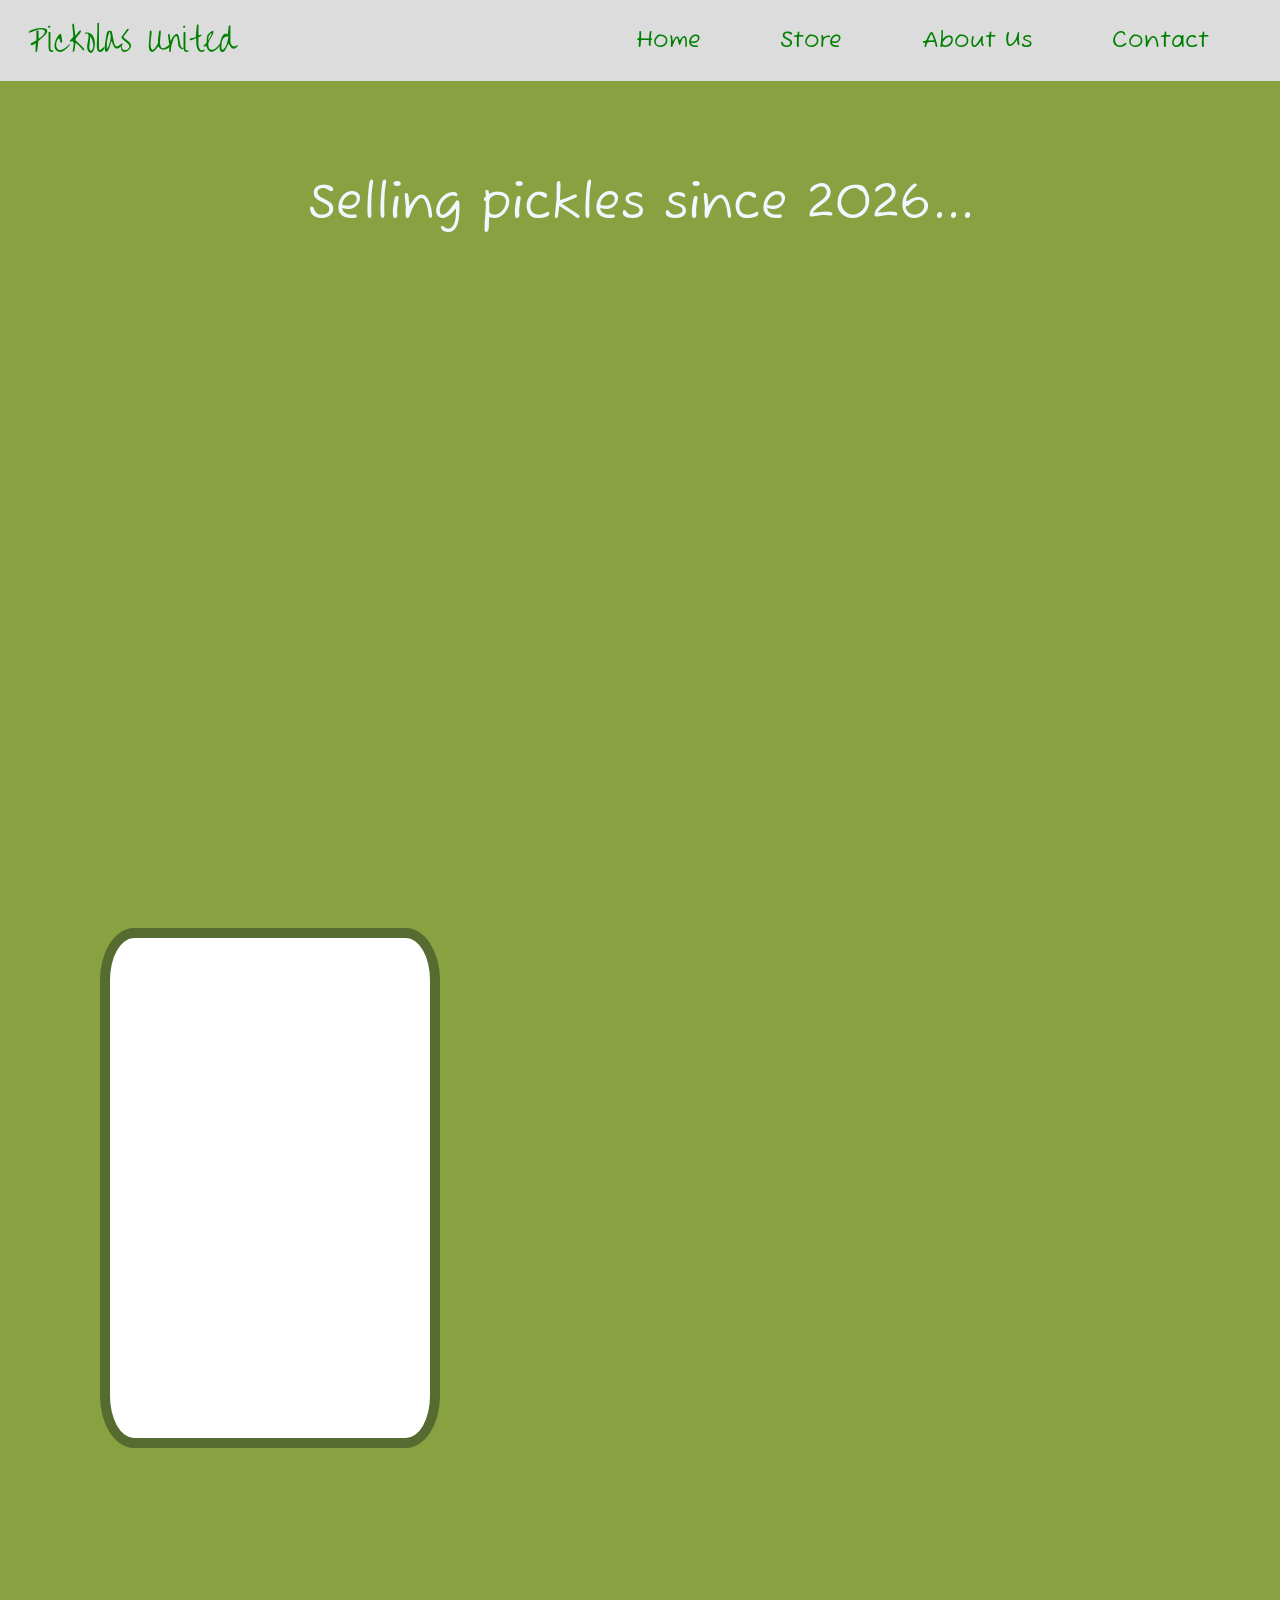
==== about_us.html @ 3c2e83c7 "a lot" ====
<!DOCTYPE html>
<html lang="en">
<head>
    <meta charset="UTF-8">
    <meta name="viewport" content="width=device-width, initial-scale=1.0">
    <title>Pickolas United-About Us</title>
    <link rel="preconnect" href="https://fonts.googleapis.com">
    <link rel="preconnect" href="https://fonts.gstatic.com" crossorigin>
    <link href="https://fonts.googleapis.com/css2?family=Dancing+Script:wght@400..700&family=Over+the+Rainbow&display=swap" rel="stylesheet">
    <link rel="preconnect" href="https://fonts.googleapis.com">
    <link rel="preconnect" href="https://fonts.gstatic.com" crossorigin>
    <link href="https://fonts.googleapis.com/css2?family=Dancing+Script:wght@400..700&family=Fuzzy+Bubbles:wght@400;700&family=Over+the+Rainbow&display=swap" rel="stylesheet">
    <link rel="stylesheet" type="text/css" href="body.css">
    <link rel="stylesheet" type="text/css" href="nvabar.css">
</head>
<style>
    /*first div*/
    .image {
        width: auto;
        height: 72.5vh;
        background-image: url("https://i0.wp.com/thelifeofafarmer.com/wp-content/uploads/2024/09/DSC_9890-104_websize.jpg?ssl=1");
        background-size: cover;
        background-position-x: 10px;
        font-size: 3rem;
        text-align: center;
        padding-top: 175px;
        font-family: fuzzy bubbles;
        color: aliceblue;
    }
    .mission {
        width: 25vw;
        height: 500px;
        background-color: white;
        margin-top: 100px;
        margin-left: 100px;
        border-style: solid;
        border-color: darkolivegreen;
        border-radius: 10%;
        border-width: 10px;
        background-position: center;
        background-image: url("https://img1.wsimg.com/isteam/ip/34bda2a7-d90c-40a1-bf74-76295732de70/blob-00ba016.png/:/cr=t:0%25,l:16.66%25,w:66.68%25,h:100%25/rs=w:600,h:600,cg:true");
    }
</style>
<body>
    <div class="navbar">
        <a href="index.html" class="title">Pickolas United</a>
        <a href="index.html" class="home">Home</a>
        <a href="store.html" class="store">Store</a>
        <a href="about_us.html" class="about">About Us</a>
        <a href="contact.html" class="contact">Contact</a>
    </div>
    <div class="image">
        Selling pickles since 2026...
    </div>
    <div class="mission"></div>
</body>
</html>
---- body.css ----
body {
    margin: 0;
    min-height: 200vh;
    background-color: #8AA141;
}
---- nvabar.css ----
.navbar {
            background-color: gainsboro;
            width: 100%;
            font-size: 22.5px;
            font-family: Fuzzy Bubbles;
            display: flex;
            flex-direction: row;
            padding: 0.5rem;
            position: fixed;
            z-index: 1000;
        }
        .navbar a:hover {
            color: rgb(82, 189, 66);
            transform: scale(1.15);
        }
        .title, .home, .store, .about, .contact {
            text-decoration: none;
            color: green;
            align-content: center;
            margin-right: auto;
        }
        .title {
            margin-left: 20px;
            margin-right: 25rem;
            font-size: 2rem;
            font-family: Over the Rainbow;
        }
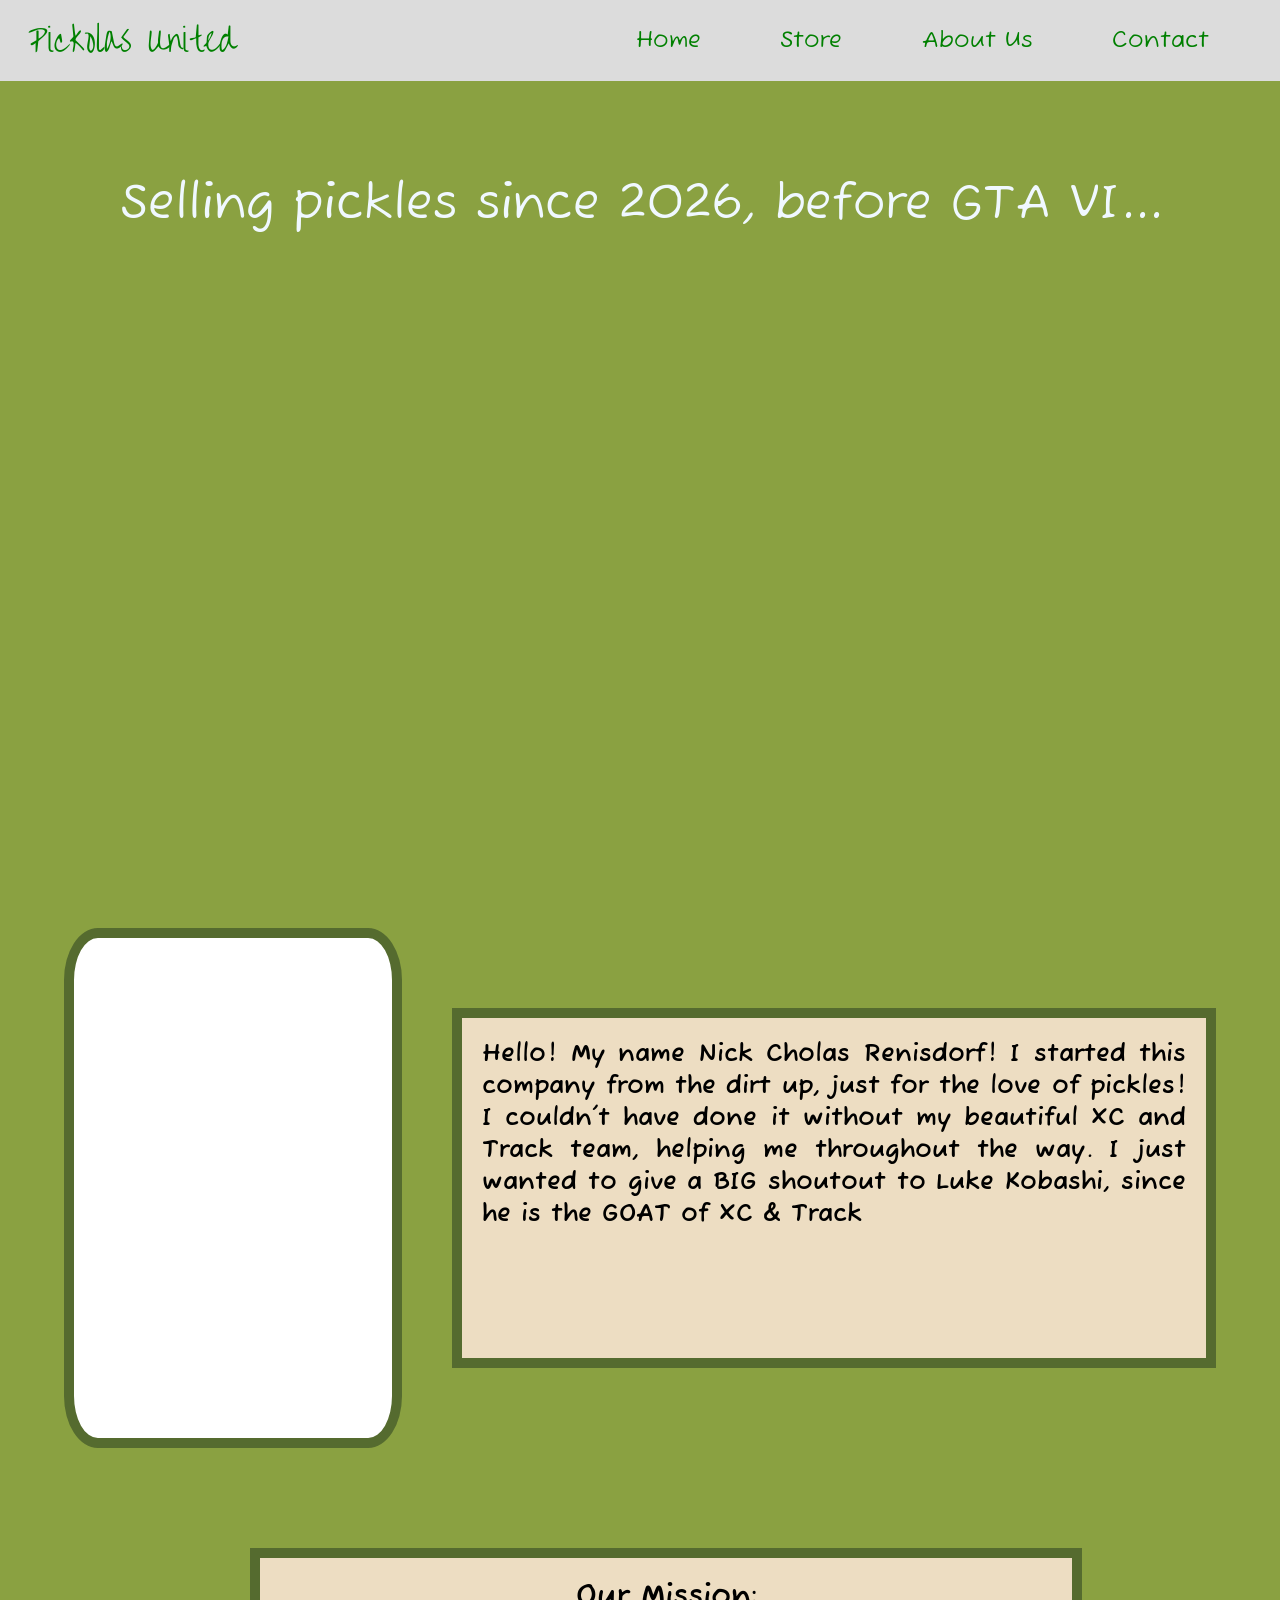
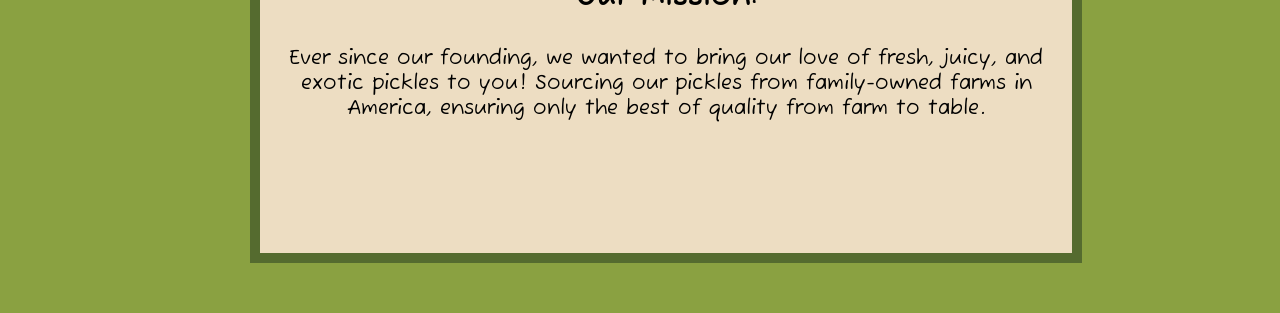
==== commit 527053c9: "code" ====
--- a/about_us.html
+++ b/about_us.html
@@ -12,35 +12,8 @@
     <link href="https://fonts.googleapis.com/css2?family=Dancing+Script:wght@400..700&family=Fuzzy+Bubbles:wght@400;700&family=Over+the+Rainbow&display=swap" rel="stylesheet">
     <link rel="stylesheet" type="text/css" href="body.css">
     <link rel="stylesheet" type="text/css" href="nvabar.css">
+    <link rel="stylesheet" type="text/css" href="about_us.css">
 </head>
-<style>
-    /*first div*/
-    .image {
-        width: auto;
-        height: 72.5vh;
-        background-image: url("https://i0.wp.com/thelifeofafarmer.com/wp-content/uploads/2024/09/DSC_9890-104_websize.jpg?ssl=1");
-        background-size: cover;
-        background-position-x: 10px;
-        font-size: 3rem;
-        text-align: center;
-        padding-top: 175px;
-        font-family: fuzzy bubbles;
-        color: aliceblue;
-    }
-    .mission {
-        width: 25vw;
-        height: 500px;
-        background-color: white;
-        margin-top: 100px;
-        margin-left: 100px;
-        border-style: solid;
-        border-color: darkolivegreen;
-        border-radius: 10%;
-        border-width: 10px;
-        background-position: center;
-        background-image: url("https://img1.wsimg.com/isteam/ip/34bda2a7-d90c-40a1-bf74-76295732de70/blob-00ba016.png/:/cr=t:0%25,l:16.66%25,w:66.68%25,h:100%25/rs=w:600,h:600,cg:true");
-    }
-</style>
 <body>
     <div class="navbar">
         <a href="index.html" class="title">Pickolas United</a>
@@ -50,8 +23,17 @@
         <a href="contact.html" class="contact">Contact</a>
     </div>
     <div class="image">
-        Selling pickles since 2026...
+        Selling pickles since 2026, before GTA VI...
     </div>
-    <div class="mission"></div>
+    <div class="about-container">
+        <div class="portrait"></div>
+        <div class="intro">Hello! My name Nick Cholas Renisdorf! I started this company from the dirt up, just for the love of pickles!
+            I couldn't have done it without my beautiful XC and Track team, helping me throughout the way. I just wanted to give a BIG shoutout to Luke Kobashi,
+            since he is the GOAT of XC & Track</div>
+    </div>
+    <div class="mission">
+        <h1>Our Mission:</h1>
+        <p>Ever since our founding, we wanted to bring our love of fresh, juicy, and exotic pickles to you! Sourcing our pickles from family-owned farms in America, ensuring only the best of quality from farm to table.</p>
+    </div>
 </body>
 </html>
--- a/about_us.css
+++ b/about_us.css
@@ -0,0 +1,66 @@
+    /*first div*/
+    .image {
+        width: auto;
+        height: 72.5vh;
+        background-image: url("https://i0.wp.com/thelifeofafarmer.com/wp-content/uploads/2024/09/DSC_9890-104_websize.jpg?ssl=1");
+        background-size: cover;
+        background-position-x: 10px;
+        font-size: 3rem;
+        text-align: center;
+        padding-top: 175px;
+        font-family: fuzzy bubbles;
+        color: aliceblue;
+    }
+    .about-container {
+        display: flex;
+        align-items: center;
+        justify-content: center; 
+        gap: 50px; 
+        margin: 100px 5vw; 
+    }
+    .portrait {
+        width: 25vw;
+        height: 500px;
+        background-color: white;
+        border-style: solid;
+        border-color: darkolivegreen;
+        border-radius: 10%;
+        border-width: 10px;
+        background-position: center;
+        background-image: url("https://img1.wsimg.com/isteam/ip/34bda2a7-d90c-40a1-bf74-76295732de70/blob-00ba016.png/:/cr=t:0%25,l:16.66%25,w:66.68%25,h:100%25/rs=w:600,h:600,cg:true");
+    }
+    .intro {
+        width: 60vw;
+        height: 40vh;
+        background-color: #edddc2;
+        border-width: 10px;
+        border-style: solid;
+        border-color: darkolivegreen;
+        font-family: fuzzy bubbles;
+        font-size: 25px;
+        text-align: justify;
+        font-weight: bold;
+        box-sizing: border-box;
+        padding: 20px;
+    }
+    .mission {
+        width: 65vw;
+        height: 35vh;
+        background-color: #edddc2;
+        border-width: 10px;
+        border-style: solid;
+        border-color: darkolivegreen;
+        font-family: fuzzy bubbles;
+        margin-left: 250px;
+        text-align: center;
+        box-sizing: border-box;
+        margin-bottom: 50px;
+    }
+    .mission h1 {
+        font-size: 30px;
+        font-weight: bold;
+    }
+    .mission p {
+        font-size: 20px;
+        padding: 10px 20px 20px 20px;
+    }
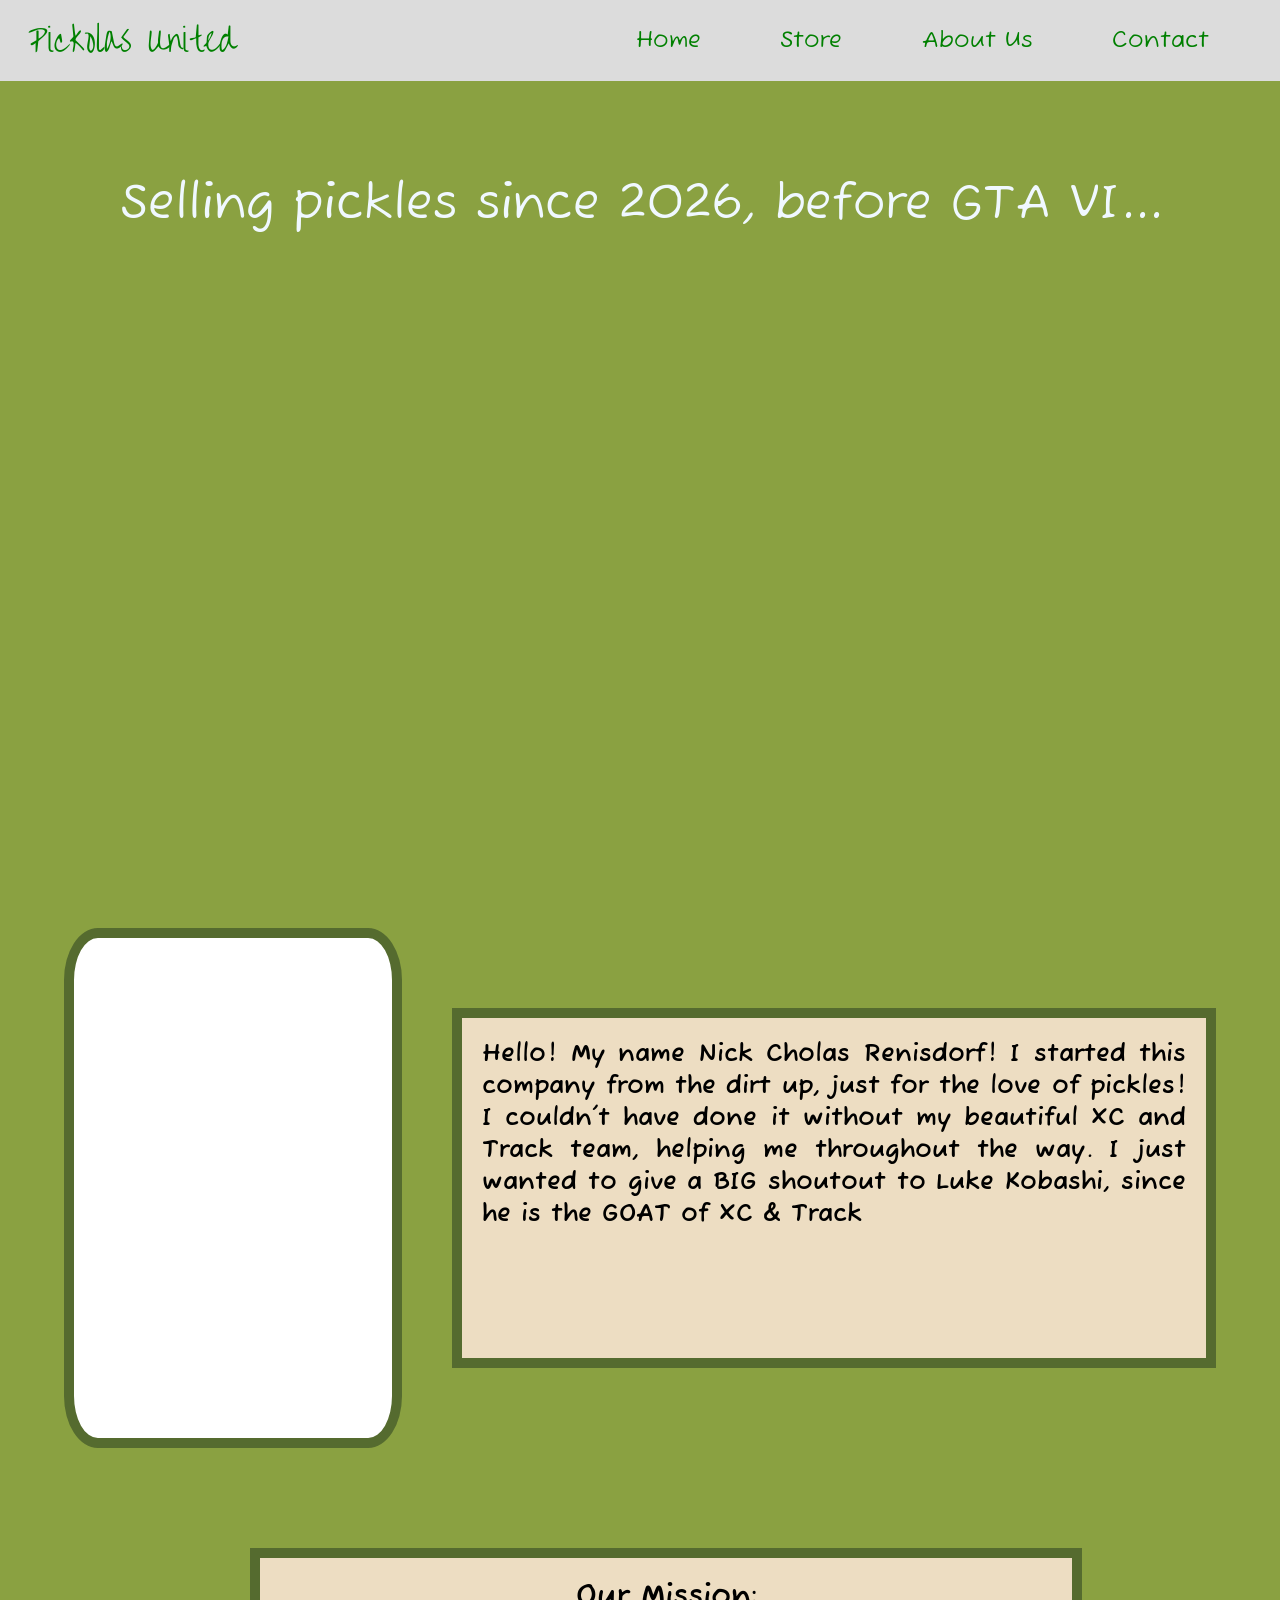
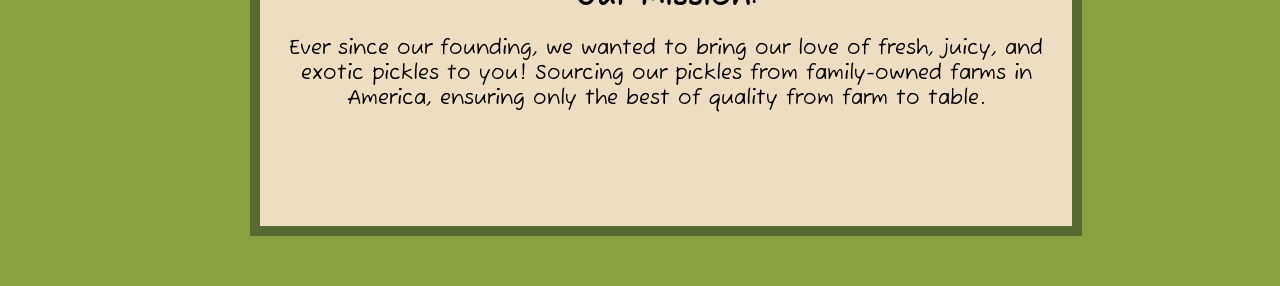
==== commit 08806f4b: "com" ====
--- a/about_us.html
+++ b/about_us.html
@@ -31,9 +31,11 @@
             I couldn't have done it without my beautiful XC and Track team, helping me throughout the way. I just wanted to give a BIG shoutout to Luke Kobashi,
             since he is the GOAT of XC & Track</div>
     </div>
-    <div class="mission">
-        <h1>Our Mission:</h1>
-        <p>Ever since our founding, we wanted to bring our love of fresh, juicy, and exotic pickles to you! Sourcing our pickles from family-owned farms in America, ensuring only the best of quality from farm to table.</p>
+    <div class="anotha_container">
+        <div class="mission">
+            <h1>Our Mission:</h1>
+            <p>Ever since our founding, we wanted to bring our love of fresh, juicy, and exotic pickles to you! Sourcing our pickles from family-owned farms in America, ensuring only the best of quality from farm to table.</p>
+        </div>
     </div>
 </body>
 </html>
--- a/body.css
+++ b/body.css
@@ -2,4 +2,6 @@
     margin: 0;
     min-height: 200vh;
     background-color: #8AA141;
+    background-image: url("https://static.vecteezy.com/system/resources/thumbnails/047/764/229/small/abstract-element-line-grid-curve-seamles-pattern-free-png.png");
+    /*background-image: url("https://png.pngtree.com/png-vector/20220704/ourmid/pngtree-vector-seamless-background-with-a-repeating-pattern-vector-illustration-textile-vector-png-image_19043886.png");*/
 }
--- a/about_us.css
+++ b/about_us.css
@@ -43,9 +43,13 @@
         box-sizing: border-box;
         padding: 20px;
     }
+    .anotha_container {
+        align-items: center;
+        justify-content: center; 
+    }
     .mission {
         width: 65vw;
-        height: 35vh;
+        height: 32vh;
         background-color: #edddc2;
         border-width: 10px;
         border-style: solid;
@@ -62,5 +66,10 @@
     }
     .mission p {
         font-size: 20px;
-        padding: 10px 20px 20px 20px;
+        padding: 0px 20px 20px 20px;
+    }
+    .partners {
+        width: 30vw;
+        height: 30px;
+        background-color: red;
     }
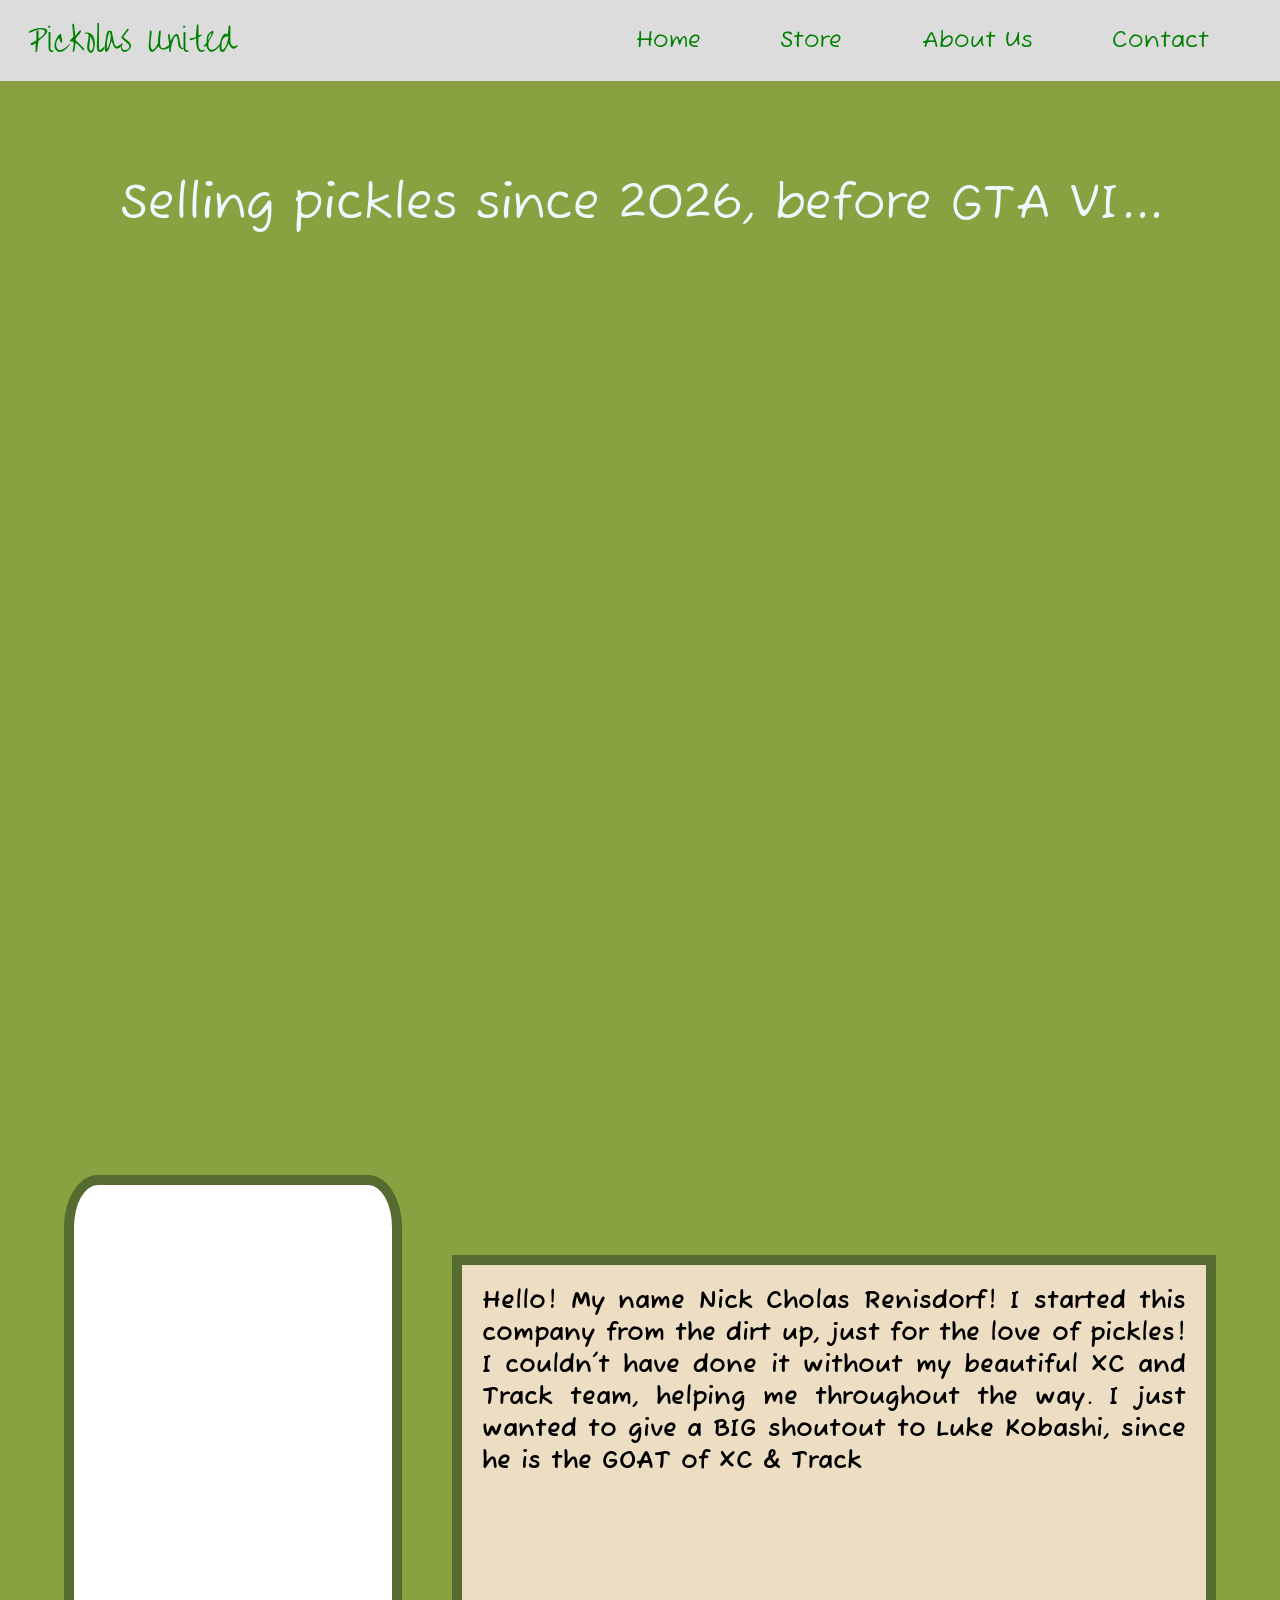
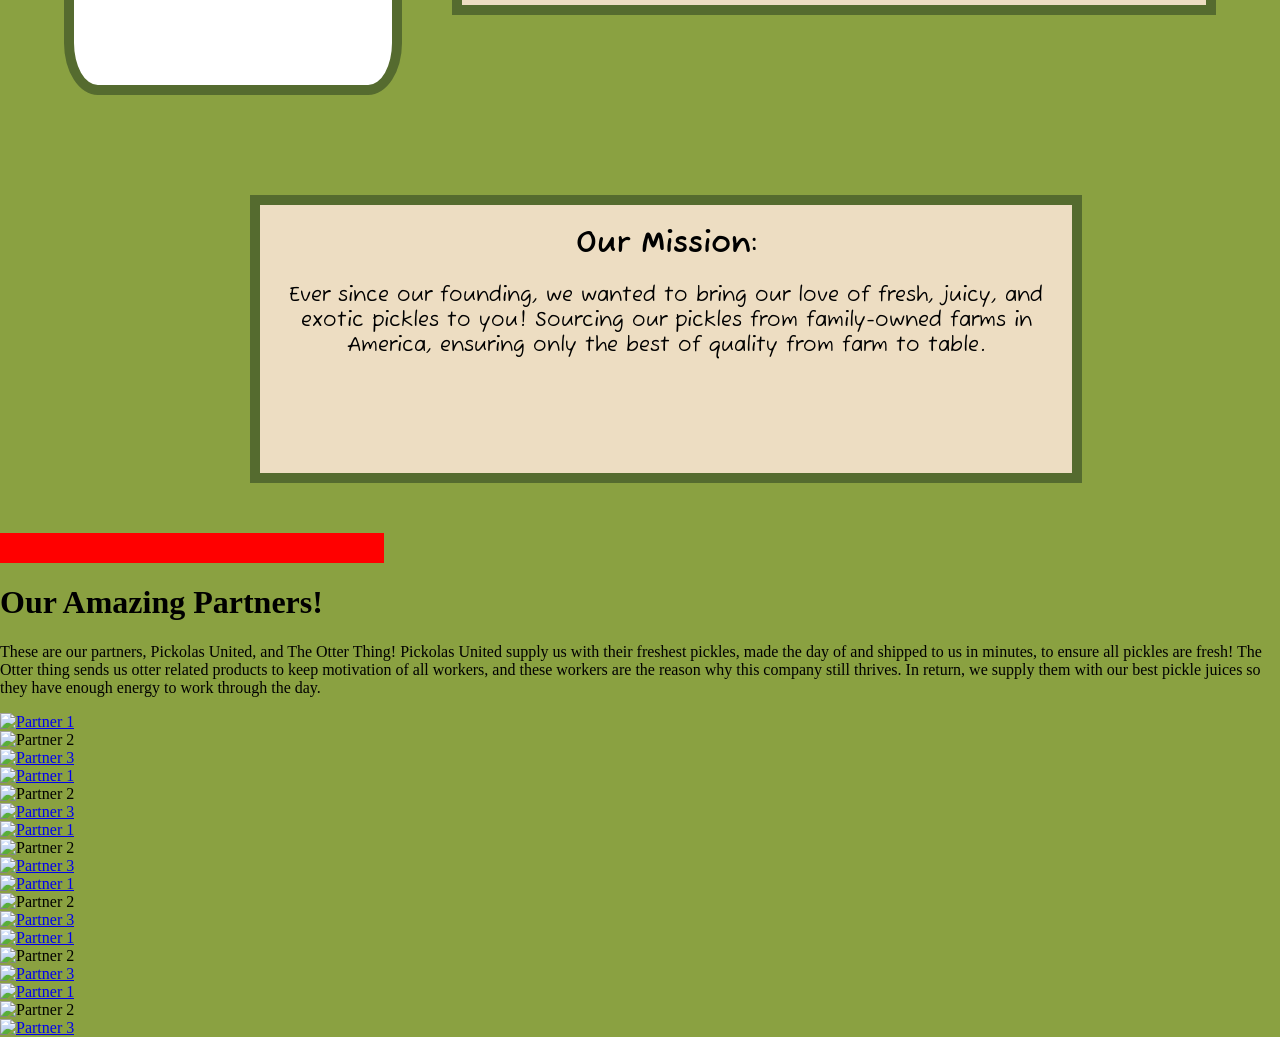
==== commit 045b95fa: "yes" ====
--- a/about_us.html
+++ b/about_us.html
@@ -36,6 +36,79 @@
             <h1>Our Mission:</h1>
             <p>Ever since our founding, we wanted to bring our love of fresh, juicy, and exotic pickles to you! Sourcing our pickles from family-owned farms in America, ensuring only the best of quality from farm to table.</p>
         </div>
+        <div class="partners"></div>
+    </div>
+<!--start of other code-->
+    <div class="content-container3">
+        <div class="pgraph2">
+        <h1>
+            Our Amazing Partners!
+        </h1>
+        <p>
+            These are our partners, Pickolas United, and The Otter Thing! Pickolas United supply us with their freshest pickles, made the day of and shipped to us in minutes, to ensure all pickles are fresh! The Otter thing sends us otter related products to keep motivation of all workers, and these workers are the reason why this company still thrives. In return, we supply them with our best pickle juices so they have enough energy to work through the day.
+        </p>
+        </div>
+    </div>
+     <div class="inf-scr-container">
+        <div class="infscrtrk">
+            <div class="inf-group">
+                <a href="https://postochus.github.io">
+                    <div class="logoinf"><img src="images/now-make-the-cup-a-glass-jar-removebg-preview.png" alt="Partner 1">
+                </div>
+                </a>
+                <div class="logoinf"><img src="images/logocool-removebg-preview.png" alt="Partner 2"></div>
+                <a href="https://cometzxv.github.io">
+                <div class="logoinf"><img src="images/add a green fish patttern for the background.png" alt="Partner 3"></div>
+                </a>
+                <a href="https://postochus.github.io">
+                    <div class="logoinf"><img src="images/now-make-the-cup-a-glass-jar-removebg-preview.png" alt="Partner 1">
+                </div>
+                </a>
+                <div class="logoinf"><img src="images/logocool-removebg-preview.png" alt="Partner 2"></div>
+                <a href="https://cometzxv.github.io">
+                <div class="logoinf"><img src="images/add a green fish patttern for the background.png" alt="Partner 3"></div>
+                </a>
+
+               <a href="https://postochus.github.io">
+                    <div class="logoinf"><img src="images/now-make-the-cup-a-glass-jar-removebg-preview.png" alt="Partner 1">
+                </div>
+                </a>
+                <div class="logoinf"><img src="images/logocool-removebg-preview.png" alt="Partner 2"></div>
+                <a href="https://cometzxv.github.io">
+                <div class="logoinf"><img src="images/add a green fish patttern for the background.png" alt="Partner 3"></div>
+                </a>
+            </div>
+
+            <div class="inf-group" aria-hidden="true">
+                <a href="https://postochus.github.io">
+                    <div class="logoinf"><img src="images/now-make-the-cup-a-glass-jar-removebg-preview.png" alt="Partner 1">
+                </div>
+                </a>
+                <div class="logoinf"><img src="images/logocool-removebg-preview.png" alt="Partner 2"></div>
+                <a href="https://cometzxv.github.io">
+                <div class="logoinf"><img src="images/add a green fish patttern for the background.png" alt="Partner 3"></div>
+                </a>
+
+                <a href="https://postochus.github.io">
+                    <div class="logoinf"><img src="images/now-make-the-cup-a-glass-jar-removebg-preview.png" alt="Partner 1">
+                </div>
+                </a>
+                <div class="logoinf"><img src="images/logocool-removebg-preview.png" alt="Partner 2"></div>
+                <a href="https://cometzxv.github.io">
+                <div class="logoinf"><img src="images/add a green fish patttern for the background.png" alt="Partner 3"></div>
+                </a>
+
+                <a href="https://postochus.github.io">
+                    <div class="logoinf"><img src="images/now-make-the-cup-a-glass-jar-removebg-preview.png" alt="Partner 1">
+                </div>
+                </a>
+                <div class="logoinf"><img src="images/logocool-removebg-preview.png" alt="Partner 2"></div>
+                <a href="https://cometzxv.github.io">
+                <div class="logoinf"><img src="images/add a green fish patttern for the background.png" alt="Partner 3"></div>
+                </a>
+            </div>
+
+        </div>
     </div>
 </body>
 </html>
--- a/about_us.css
+++ b/about_us.css
@@ -1,7 +1,7 @@
     /*first div*/
     .image {
         width: auto;
-        height: 72.5vh;
+        height: 100vh;
         background-image: url("https://i0.wp.com/thelifeofafarmer.com/wp-content/uploads/2024/09/DSC_9890-104_websize.jpg?ssl=1");
         background-size: cover;
         background-position-x: 10px;
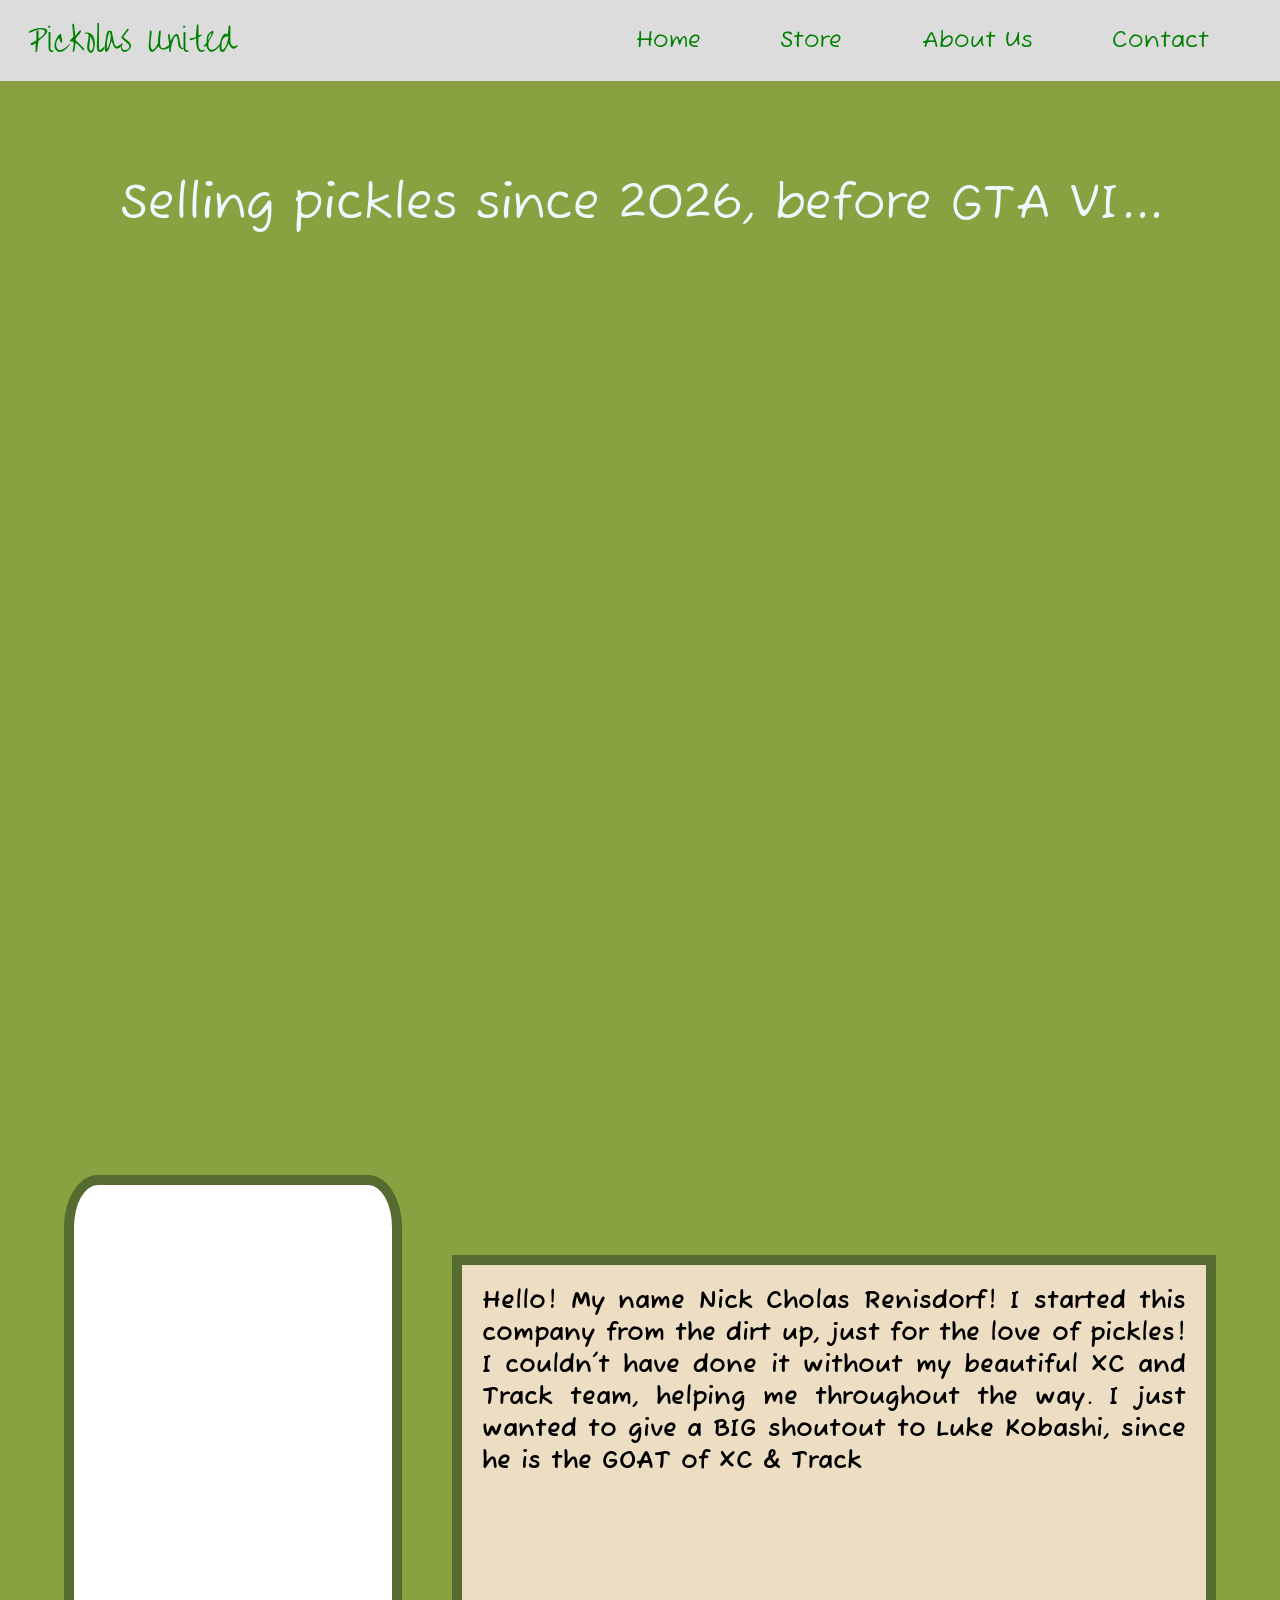
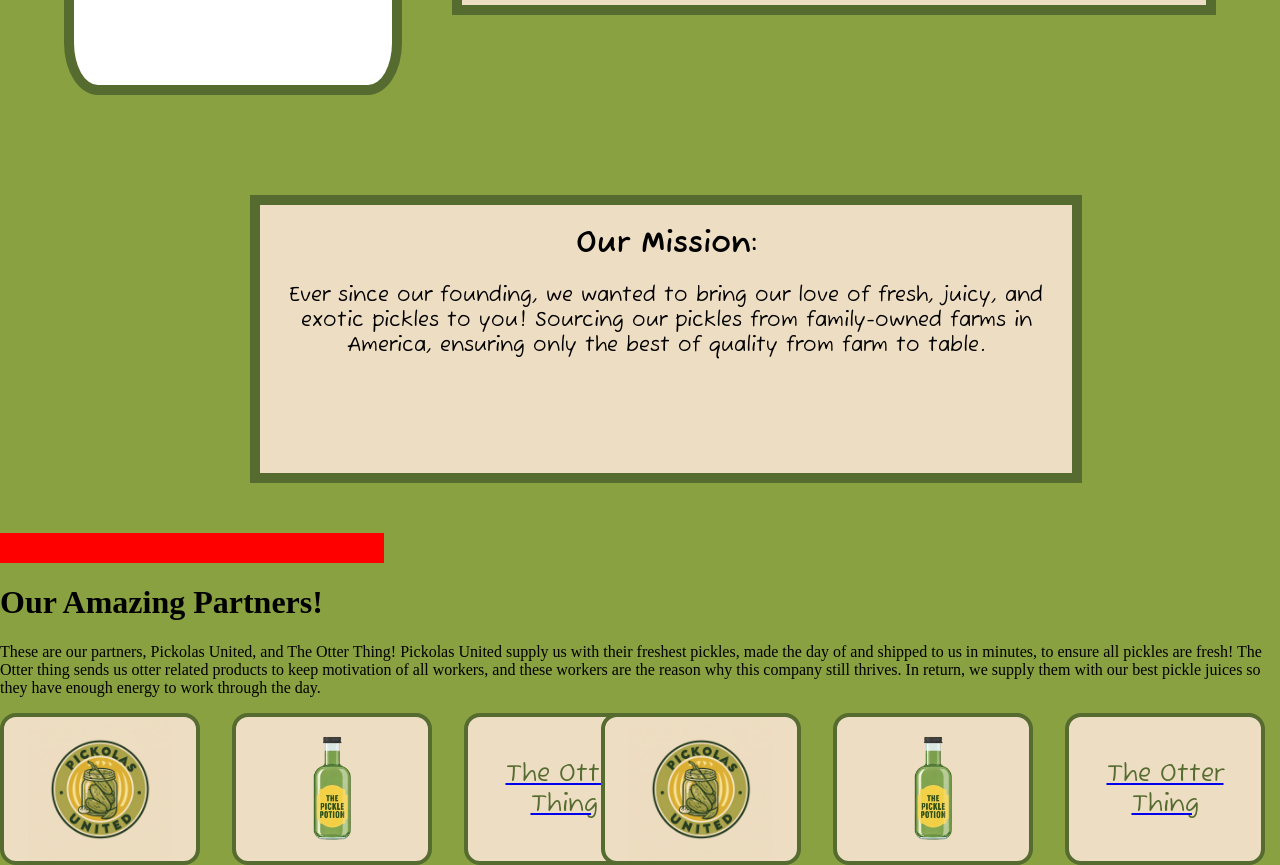
==== commit 3cbe75fc: "Update about_us.html" ====
--- a/about_us.html
+++ b/about_us.html
@@ -13,6 +13,46 @@
     <link rel="stylesheet" type="text/css" href="body.css">
     <link rel="stylesheet" type="text/css" href="nvabar.css">
     <link rel="stylesheet" type="text/css" href="about_us.css">
+    <style>
+        .inf-scr-container {
+            overflow: hidden;
+        }
+        .infscrtrk {
+            display: flex;
+            width: max-content;
+            animation: partner-scroll 24s linear infinite;
+        }
+        .inf-group {
+            display: flex;
+            align-items: center;
+            gap: 2rem;
+            padding-right: 2rem;
+        }
+        .partner-link {
+            display: flex;
+            flex: 0 0 12rem;
+            height: 9rem;
+            align-items: center;
+            justify-content: center;
+            border: 4px solid darkolivegreen;
+            border-radius: 1rem;
+            background: #edddc2;
+        }
+        .partner-link img {
+            max-width: 100%;
+            max-height: 100%;
+            object-fit: contain;
+        }
+        .partner-name {
+            color: darkolivegreen;
+            font-family: "Fuzzy Bubbles", sans-serif;
+            font-size: 1.5rem;
+            text-align: center;
+        }
+        @keyframes partner-scroll {
+            to { transform: translateX(-50%); }
+        }
+    </style>
 </head>
 <body>
     <div class="navbar">
@@ -38,76 +78,38 @@
         </div>
         <div class="partners"></div>
     </div>
-<!--start of other code-->
     <div class="content-container3">
         <div class="pgraph2">
-        <h1>
-            Our Amazing Partners!
-        </h1>
-        <p>
-            These are our partners, Pickolas United, and The Otter Thing! Pickolas United supply us with their freshest pickles, made the day of and shipped to us in minutes, to ensure all pickles are fresh! The Otter thing sends us otter related products to keep motivation of all workers, and these workers are the reason why this company still thrives. In return, we supply them with our best pickle juices so they have enough energy to work through the day.
-        </p>
+            <h1>Our Amazing Partners!</h1>
+            <p>
+                These are our partners, Pickolas United, and The Otter Thing! Pickolas United supply us with their freshest pickles, made the day of and shipped to us in minutes, to ensure all pickles are fresh! The Otter thing sends us otter related products to keep motivation of all workers, and these workers are the reason why this company still thrives. In return, we supply them with our best pickle juices so they have enough energy to work through the day.
+            </p>
         </div>
     </div>
-     <div class="inf-scr-container">
+    <div class="inf-scr-container" role="region" aria-label="Partner websites">
         <div class="infscrtrk">
             <div class="inf-group">
-                <a href="https://postochus.github.io">
-                    <div class="logoinf"><img src="images/now-make-the-cup-a-glass-jar-removebg-preview.png" alt="Partner 1">
-                </div>
+                <a class="partner-link" href="https://postochus.github.io" aria-label="Visit Pickolas United">
+                    <img src="logo.png" alt="Pickolas United">
                 </a>
-                <div class="logoinf"><img src="images/logocool-removebg-preview.png" alt="Partner 2"></div>
-                <a href="https://cometzxv.github.io">
-                <div class="logoinf"><img src="images/add a green fish patttern for the background.png" alt="Partner 3"></div>
+                <a class="partner-link" href="https://nezycodez.github.io" aria-label="Visit The Pickle Potion">
+                    <img src="logocool-removebg-preview.png" alt="The Pickle Potion">
                 </a>
-                <a href="https://postochus.github.io">
-                    <div class="logoinf"><img src="images/now-make-the-cup-a-glass-jar-removebg-preview.png" alt="Partner 1">
-                </div>
-                </a>
-                <div class="logoinf"><img src="images/logocool-removebg-preview.png" alt="Partner 2"></div>
-                <a href="https://cometzxv.github.io">
-                <div class="logoinf"><img src="images/add a green fish patttern for the background.png" alt="Partner 3"></div>
-                </a>
-
-               <a href="https://postochus.github.io">
-                    <div class="logoinf"><img src="images/now-make-the-cup-a-glass-jar-removebg-preview.png" alt="Partner 1">
-                </div>
-                </a>
-                <div class="logoinf"><img src="images/logocool-removebg-preview.png" alt="Partner 2"></div>
-                <a href="https://cometzxv.github.io">
-                <div class="logoinf"><img src="images/add a green fish patttern for the background.png" alt="Partner 3"></div>
+                <a class="partner-link" href="https://cometzxv.github.io" aria-label="Visit The Otter Thing">
+                    <span class="partner-name">The Otter Thing</span>
                 </a>
             </div>
-
             <div class="inf-group" aria-hidden="true">
-                <a href="https://postochus.github.io">
-                    <div class="logoinf"><img src="images/now-make-the-cup-a-glass-jar-removebg-preview.png" alt="Partner 1">
-                </div>
+                <a class="partner-link" href="https://postochus.github.io" tabindex="-1">
+                    <img src="logo.png" alt="">
                 </a>
-                <div class="logoinf"><img src="images/logocool-removebg-preview.png" alt="Partner 2"></div>
-                <a href="https://cometzxv.github.io">
-                <div class="logoinf"><img src="images/add a green fish patttern for the background.png" alt="Partner 3"></div>
+                <a class="partner-link" href="https://nezycodez.github.io" tabindex="-1">
+                    <img src="logocool-removebg-preview.png" alt="">
                 </a>
-
-                <a href="https://postochus.github.io">
-                    <div class="logoinf"><img src="images/now-make-the-cup-a-glass-jar-removebg-preview.png" alt="Partner 1">
-                </div>
-                </a>
-                <div class="logoinf"><img src="images/logocool-removebg-preview.png" alt="Partner 2"></div>
-                <a href="https://cometzxv.github.io">
-                <div class="logoinf"><img src="images/add a green fish patttern for the background.png" alt="Partner 3"></div>
-                </a>
-
-                <a href="https://postochus.github.io">
-                    <div class="logoinf"><img src="images/now-make-the-cup-a-glass-jar-removebg-preview.png" alt="Partner 1">
-                </div>
-                </a>
-                <div class="logoinf"><img src="images/logocool-removebg-preview.png" alt="Partner 2"></div>
-                <a href="https://cometzxv.github.io">
-                <div class="logoinf"><img src="images/add a green fish patttern for the background.png" alt="Partner 3"></div>
+                <a class="partner-link" href="https://cometzxv.github.io" tabindex="-1">
+                    <span class="partner-name">The Otter Thing</span>
                 </a>
             </div>
-
         </div>
     </div>
 </body>
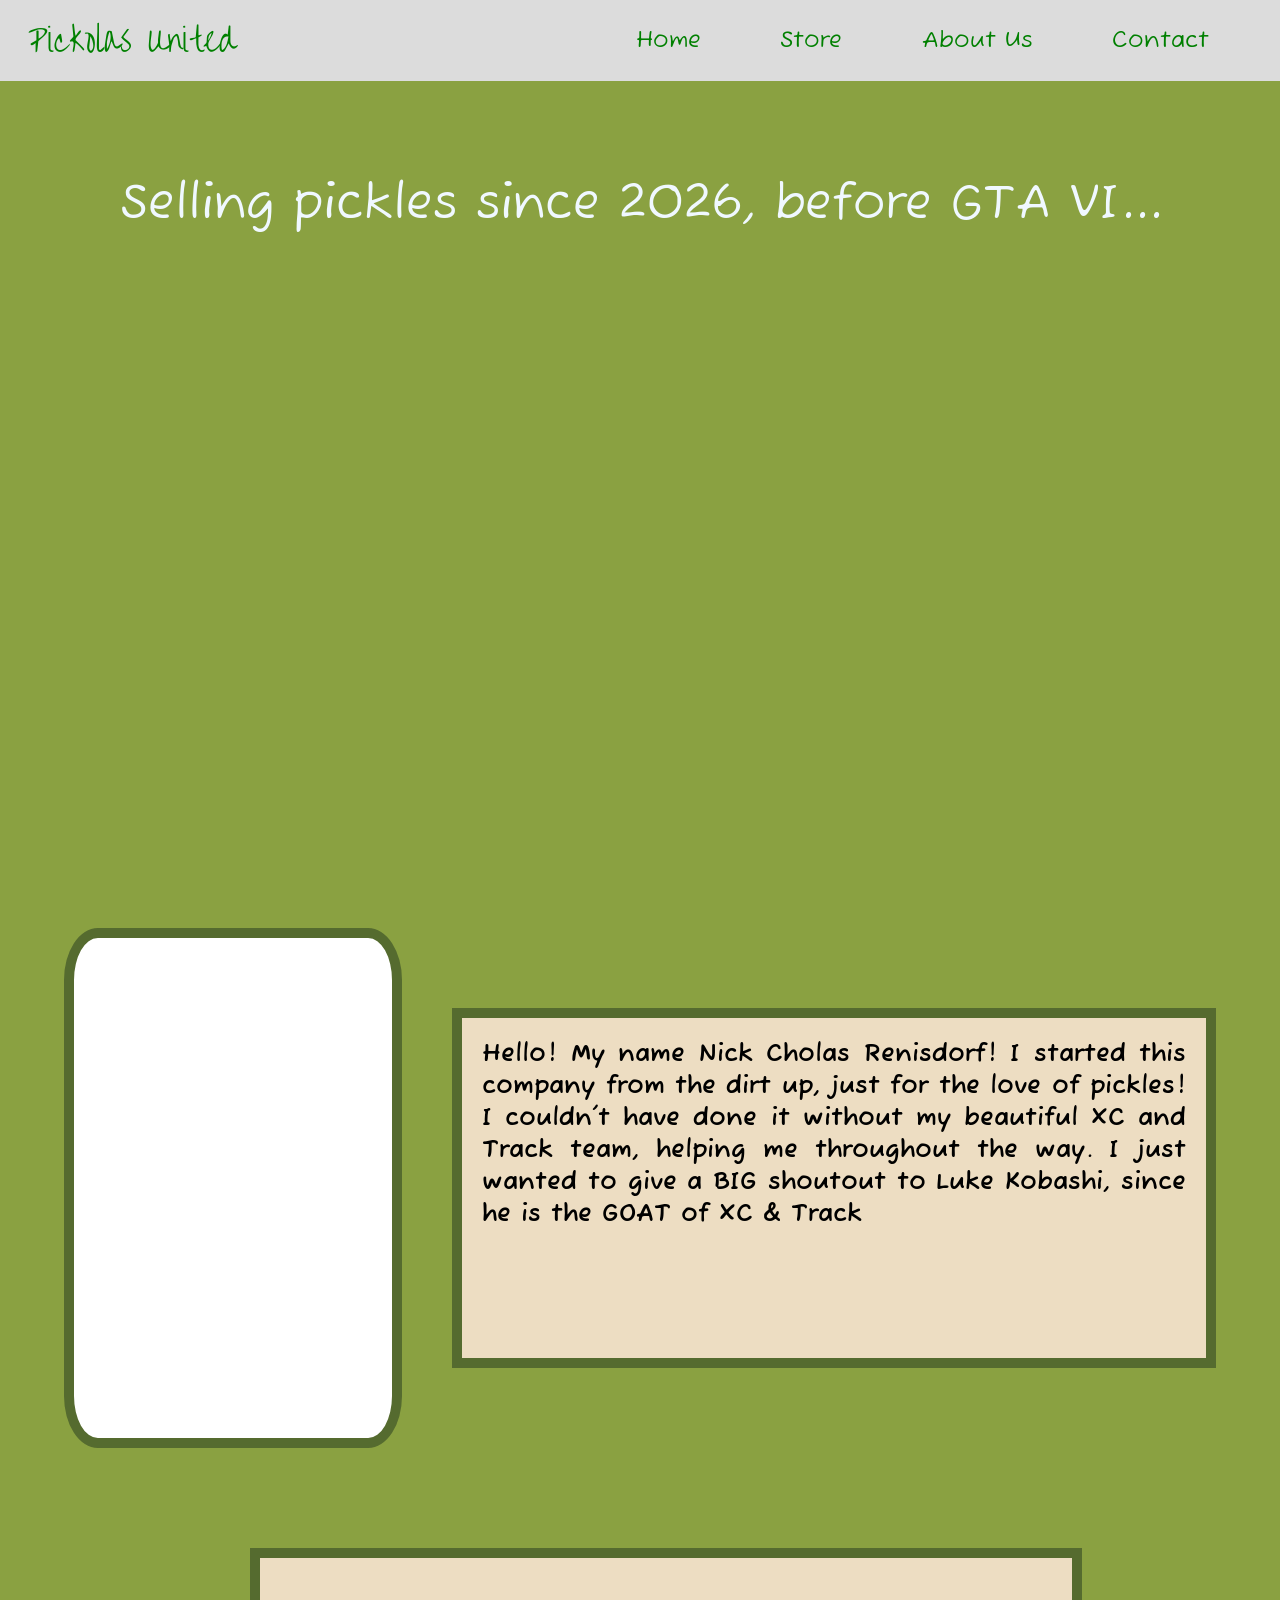
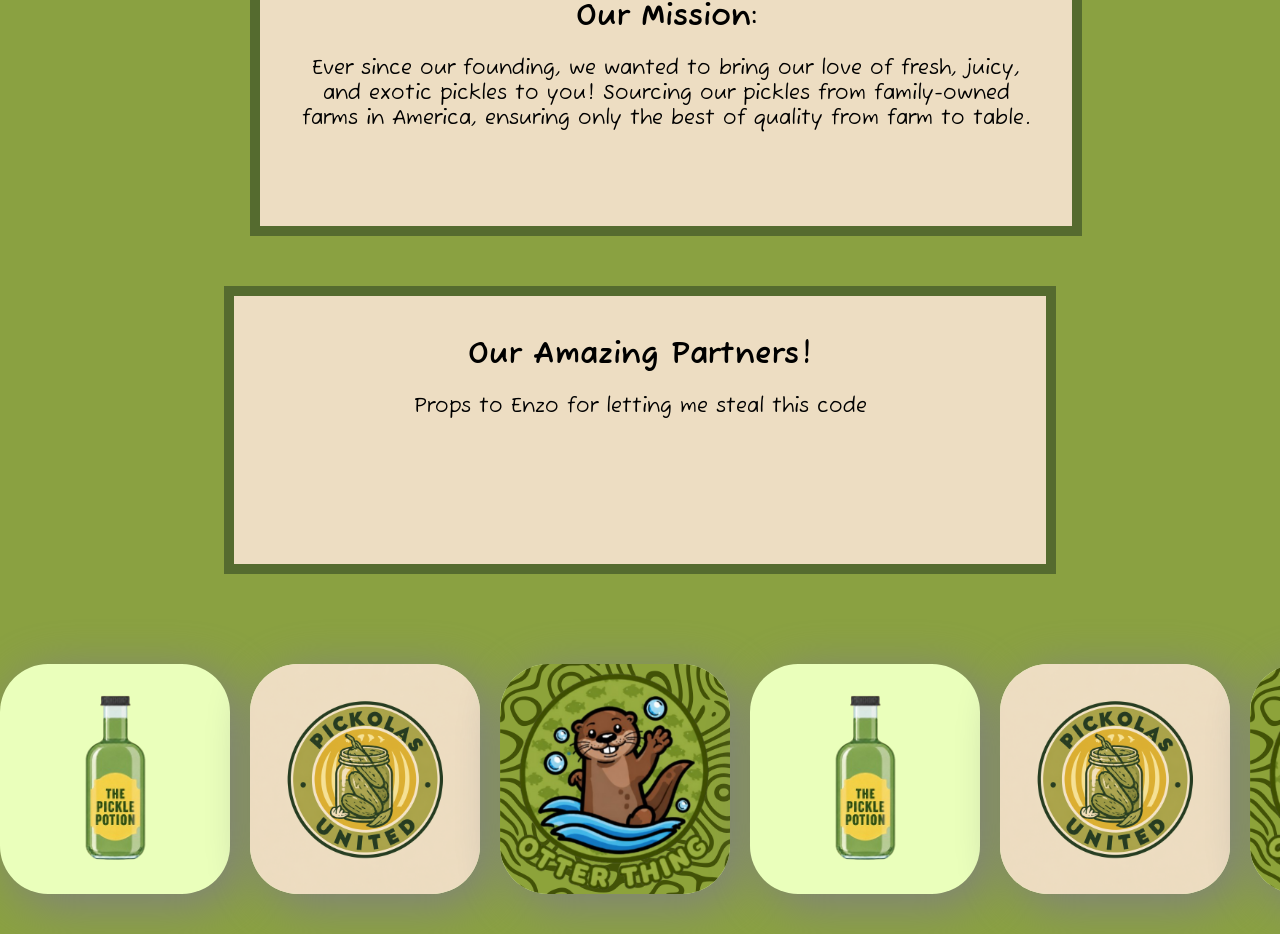
==== commit 563dfa7b: "Enzo coppied code" ====
--- a/about_us.html
+++ b/about_us.html
@@ -13,46 +13,6 @@
     <link rel="stylesheet" type="text/css" href="body.css">
     <link rel="stylesheet" type="text/css" href="nvabar.css">
     <link rel="stylesheet" type="text/css" href="about_us.css">
-    <style>
-        .inf-scr-container {
-            overflow: hidden;
-        }
-        .infscrtrk {
-            display: flex;
-            width: max-content;
-            animation: partner-scroll 24s linear infinite;
-        }
-        .inf-group {
-            display: flex;
-            align-items: center;
-            gap: 2rem;
-            padding-right: 2rem;
-        }
-        .partner-link {
-            display: flex;
-            flex: 0 0 12rem;
-            height: 9rem;
-            align-items: center;
-            justify-content: center;
-            border: 4px solid darkolivegreen;
-            border-radius: 1rem;
-            background: #edddc2;
-        }
-        .partner-link img {
-            max-width: 100%;
-            max-height: 100%;
-            object-fit: contain;
-        }
-        .partner-name {
-            color: darkolivegreen;
-            font-family: "Fuzzy Bubbles", sans-serif;
-            font-size: 1.5rem;
-            text-align: center;
-        }
-        @keyframes partner-scroll {
-            to { transform: translateX(-50%); }
-        }
-    </style>
 </head>
 <body>
     <div class="navbar">
@@ -76,38 +36,72 @@
             <h1>Our Mission:</h1>
             <p>Ever since our founding, we wanted to bring our love of fresh, juicy, and exotic pickles to you! Sourcing our pickles from family-owned farms in America, ensuring only the best of quality from farm to table.</p>
         </div>
-        <div class="partners"></div>
     </div>
     <div class="content-container3">
-        <div class="pgraph2">
-            <h1>Our Amazing Partners!</h1>
-            <p>
-                These are our partners, Pickolas United, and The Otter Thing! Pickolas United supply us with their freshest pickles, made the day of and shipped to us in minutes, to ensure all pickles are fresh! The Otter thing sends us otter related products to keep motivation of all workers, and these workers are the reason why this company still thrives. In return, we supply them with our best pickle juices so they have enough energy to work through the day.
-            </p>
-        </div>
+        <h1>Our Amazing Partners!</h1>
+        <p>
+            Props to Enzo for letting me steal this code
+        </p>
     </div>
     <div class="inf-scr-container" role="region" aria-label="Partner websites">
         <div class="infscrtrk">
             <div class="inf-group">
-                <a class="partner-link" href="https://postochus.github.io" aria-label="Visit Pickolas United">
-                    <img src="logo.png" alt="Pickolas United">
+                <a href="https://nezycodez.github.io">
+                    <div class="logoinf"><img src="logocool-removebg-preview.png" alt="Partner 1"></div>
                 </a>
-                <a class="partner-link" href="https://nezycodez.github.io" aria-label="Visit The Pickle Potion">
-                    <img src="logocool-removebg-preview.png" alt="The Pickle Potion">
+                <a href="https://postochus.github.io">
+                    <div class="logoinf"><img src="logo.png" alt="Partner 2"></div>
                 </a>
-                <a class="partner-link" href="https://cometzxv.github.io" aria-label="Visit The Otter Thing">
-                    <span class="partner-name">The Otter Thing</span>
+                <a href="https://cometzxv.github.io">
+                    <div class="logoinf"><img src="otter.png" alt="Partner 3"></div>
+                </a>
+                <a href="https://nezycodez.github.io">
+                    <div class="logoinf"><img src="logocool-removebg-preview.png" alt="Partner 1"></div>
+                </a>
+                <a href="https://postochus.github.io">
+                    <div class="logoinf"><img src="logo.png" alt="Partner 2"></div>
+                </a>
+                <a href="https://cometzxv.github.io">
+                    <div class="logoinf"><img src="otter.png" alt="Partner 3"></div>
+                </a>
+                <a href="https://nezycodez.github.io">
+                    <div class="logoinf"><img src="logocool-removebg-preview.png" alt="Partner 1"></div>
+                </a>
+                <a href="https://postochus.github.io">
+                    <div class="logoinf"><img src="logo.png" alt="Partner 2"></div>
+                </a>
+                <a href="https://cometzxv.github.io">
+                    <div class="logoinf"><img src="otter.png" alt="Partner 3"></div>
                 </a>
             </div>
             <div class="inf-group" aria-hidden="true">
-                <a class="partner-link" href="https://postochus.github.io" tabindex="-1">
-                    <img src="logo.png" alt="">
+                <a href="https://nezycodez.github.io">
+                    <div class="logoinf"><img src="logocool-removebg-preview.png" alt="Partner 1"></div>
                 </a>
-                <a class="partner-link" href="https://nezycodez.github.io" tabindex="-1">
-                    <img src="logocool-removebg-preview.png" alt="">
+                <a href="https://postochus.github.io">
+                    <div class="logoinf"><img src="logo.png" alt="Partner 2"></div>
                 </a>
-                <a class="partner-link" href="https://cometzxv.github.io" tabindex="-1">
-                    <span class="partner-name">The Otter Thing</span>
+                <a href="https://cometzxv.github.io">
+                    <div class="logoinf"><img src="otter.png" alt="Partner 3"></div>
+                </a>
+                <a href="https://nezycodez.github.io">
+                    <div class="logoinf"><img src="logocool-removebg-preview.png" alt="Partner 1">
+                </div>
+                </a>
+                <a href="https://postochus.github.io">
+                    <div class="logoinf"><img src="logo.png" alt="Partner 2"></div>
+                </a>
+                <a href="https://cometzxv.github.io">
+                    <div class="logoinf"><img src="otter.png" alt="Partner 3"></div>
+                </a>
+                <a href="https://nezycodez.github.io">
+                    <div class="logoinf"><img src="logocool-removebg-preview.png" alt="Partner 1"></div>
+                </a>
+                <a href="https://postochus.github.io">
+                    <div class="logoinf"><img src="logo.png" alt="Partner 2"></div>
+                </a>
+                <a href="https://cometzxv.github.io">
+                    <div class="logoinf"><img src="otter.png" alt="Partner 3"></div>
                 </a>
             </div>
         </div>
--- a/about_us.css
+++ b/about_us.css
@@ -1,7 +1,7 @@
     /*first div*/
     .image {
         width: auto;
-        height: 100vh;
+        height: 72.5vh;
         background-image: url("https://i0.wp.com/thelifeofafarmer.com/wp-content/uploads/2024/09/DSC_9890-104_websize.jpg?ssl=1");
         background-size: cover;
         background-position-x: 10px;
@@ -49,7 +49,8 @@
     }
     .mission {
         width: 65vw;
-        height: 32vh;
+        min-height: 32vh;
+        padding: 20px;
         background-color: #edddc2;
         border-width: 10px;
         border-style: solid;
@@ -68,8 +69,62 @@
         font-size: 20px;
         padding: 0px 20px 20px 20px;
     }
-    .partners {
-        width: 30vw;
-        height: 30px;
-        background-color: red;
+    .logoinf {
+        width: 230px;
+        height: 230px;
+        background-color: rgb(234,255,187);
+        box-shadow: 10px 10px 50px gray;
+        border-radius: 3rem;
+        flex: 0 0 auto;
+    }
+    .logoinf img {
+        width: 100%;
+        height: 100%;
+        object-fit: cover;
+        border-radius: 3rem;
+    }
+    .content-container3 {
+    width: 65vw;
+    min-height: 32vh;
+    background-color: #edddc2;
+    border: 10px solid darkolivegreen;
+    font-family: "Fuzzy Bubbles", sans-serif;
+    margin: 0 auto 50px auto;
+    padding: 20px;
+    text-align: center;
+    box-sizing: border-box;
+    }
+
+        .content-container3 h1 {
+        font-size: 30px;
+        font-weight: bold;
+        margin-bottom: 15px;
+        }
+
+        .content-container3 p {
+        font-size: 20px;
+        }
+    .inf-scr-container {
+        width: 100vw;
+        display: flex;
+        flex-direction: row;
+        padding: 40px 0;
+    }
+    .infscrtrk {
+        display: flex;
+        width: max-content;
+        animation: infscr 15s linear infinite;
+    }
+    .inf-group {
+        display: flex;
+        gap: 20px;
+        padding-right: 20px;
+    }
+    @keyframes infscr {
+        0% {
+            transform: translateX(0);
+        }
+        100% {
+            transform: translateX(-50%);
+        }
     }
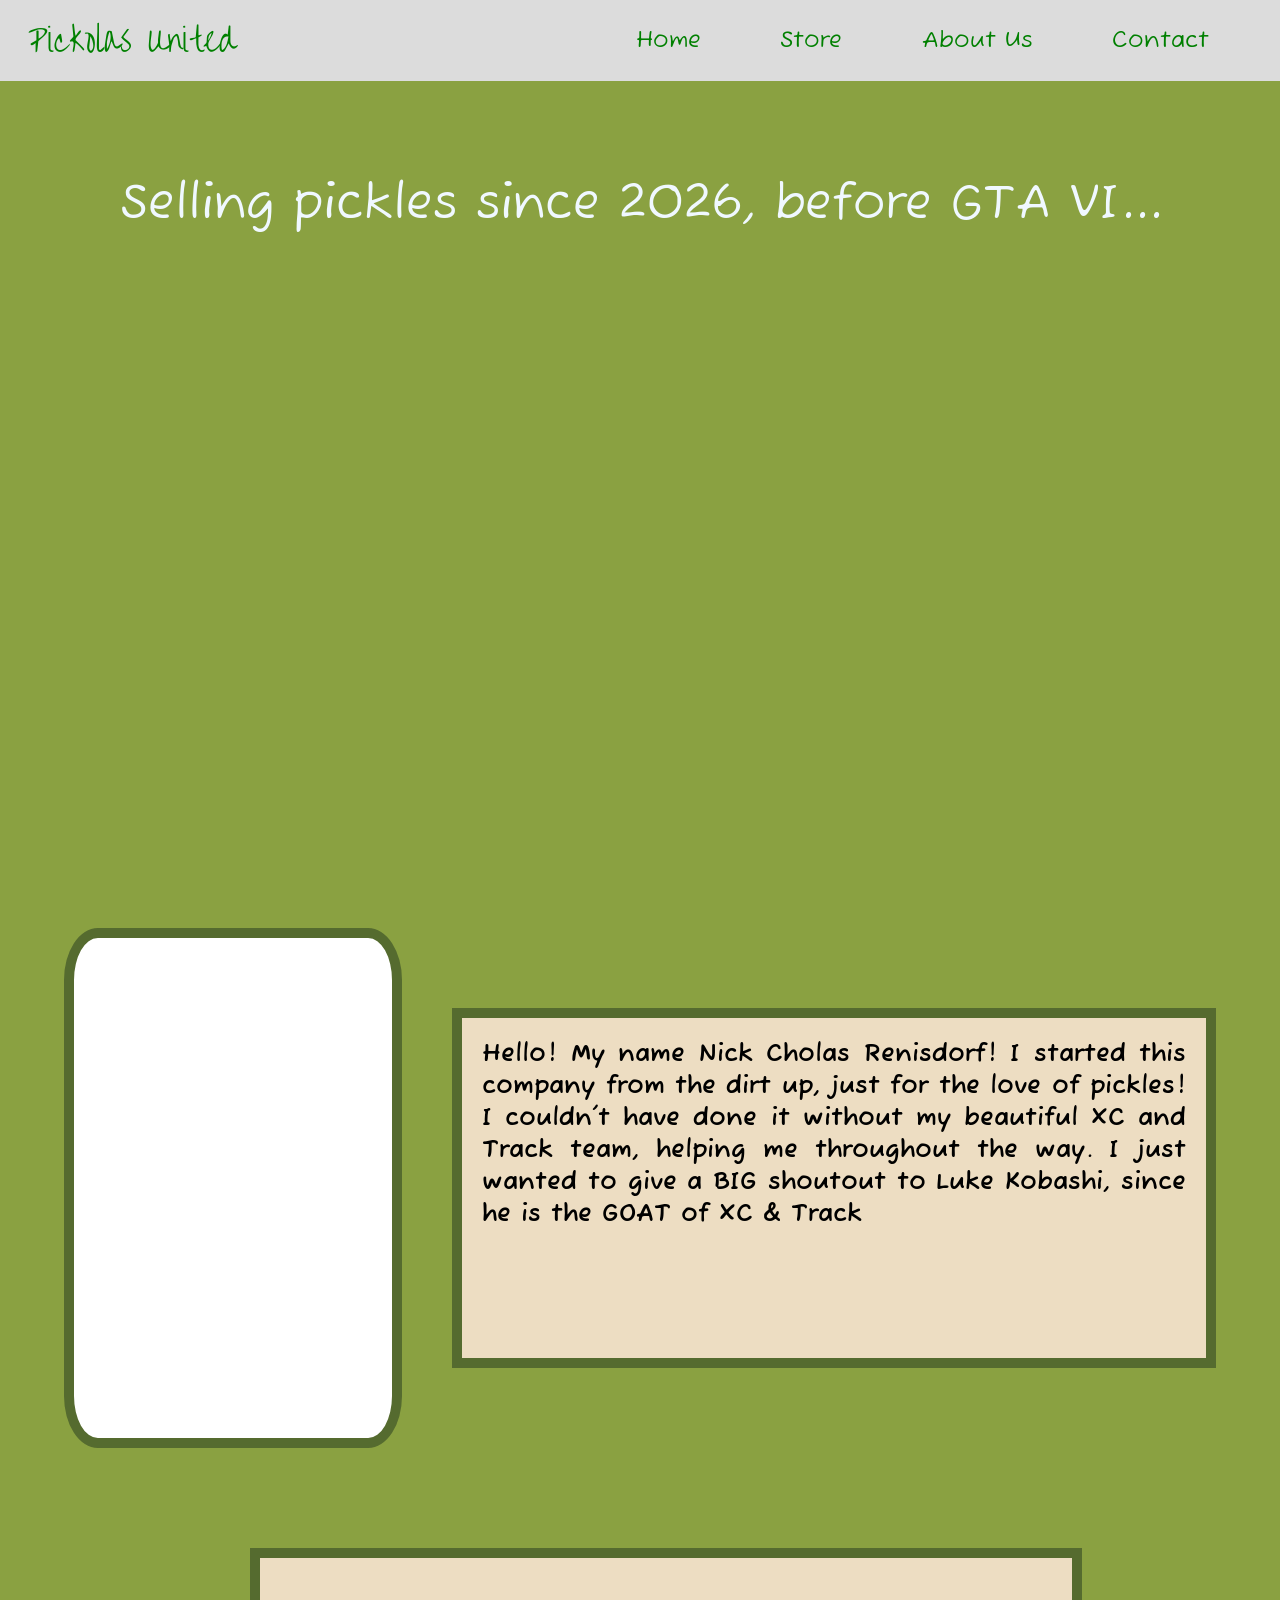
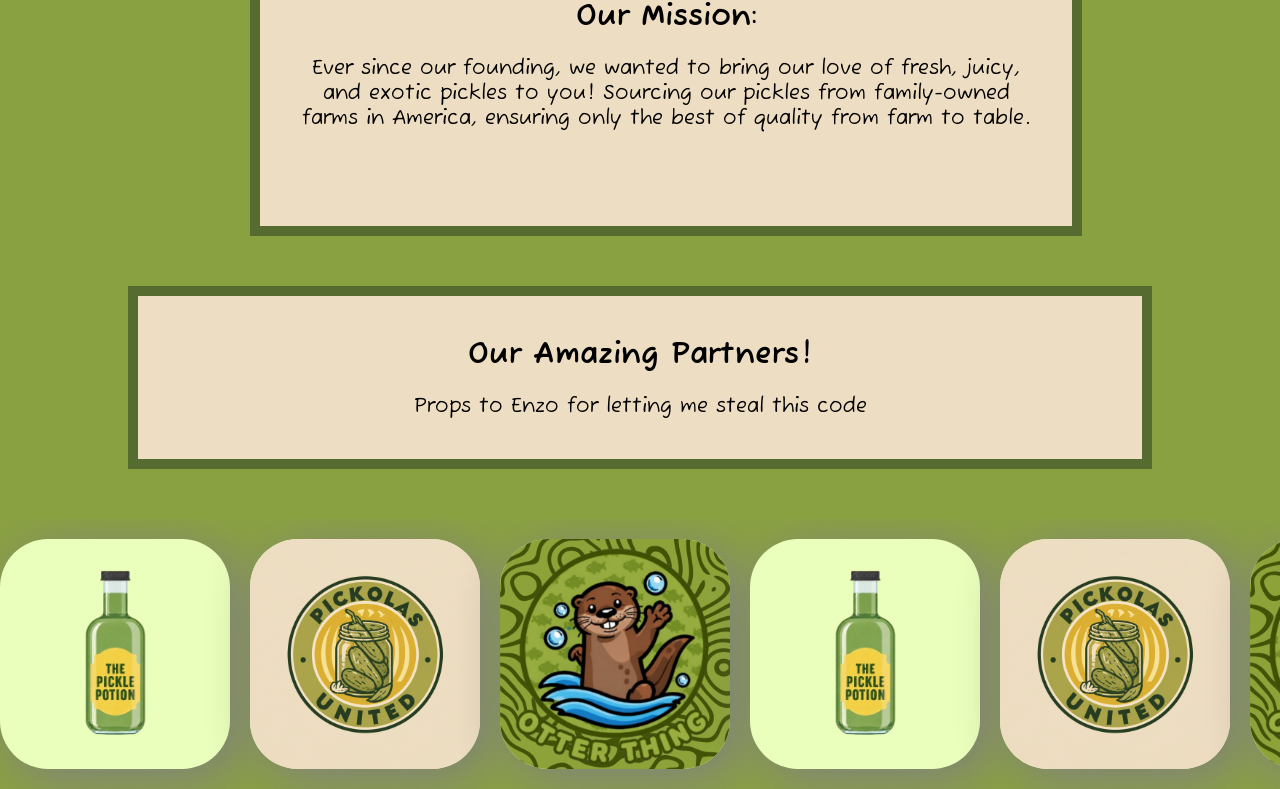
==== commit 9cde31ac: "confusing" ====
--- a/about_us.html
+++ b/about_us.html
@@ -74,6 +74,7 @@
                     <div class="logoinf"><img src="otter.png" alt="Partner 3"></div>
                 </a>
             </div>
+            <!--idk what this is bro...ENZOOOOOO-->
             <div class="inf-group" aria-hidden="true">
                 <a href="https://nezycodez.github.io">
                     <div class="logoinf"><img src="logocool-removebg-preview.png" alt="Partner 1"></div>
--- a/nvabar.css
+++ b/nvabar.css
@@ -11,7 +11,11 @@
         }
         .navbar a:hover {
             color: rgb(82, 189, 66);
-            transform: scale(1.15);
+            transform: scale(1.1);
+            transition: transform 0.2s ease-in-out;
+        }
+        .navbar a:active {
+            transform: scale(0.9);
         }
         .title, .home, .store, .about, .contact {
             text-decoration: none;
--- a/about_us.css
+++ b/about_us.css
@@ -83,9 +83,17 @@
         object-fit: cover;
         border-radius: 3rem;
     }
+    .logoinf:hover {
+        transform: scale(1.1);
+        transition: transform 0.2s ease-in-out;
+    }
+    .logoinf:active {
+        transform: scale(0.9);
+        transition: transform 0.1s ease-in-out;
+    }
     .content-container3 {
-    width: 65vw;
-    min-height: 32vh;
+    width: 80vw;
+    min-height: 15vh;
     background-color: #edddc2;
     border: 10px solid darkolivegreen;
     font-family: "Fuzzy Bubbles", sans-serif;
@@ -94,7 +102,6 @@
     text-align: center;
     box-sizing: border-box;
     }
-
         .content-container3 h1 {
         font-size: 30px;
         font-weight: bold;
@@ -108,7 +115,8 @@
         width: 100vw;
         display: flex;
         flex-direction: row;
-        padding: 40px 0;
+        padding: 20px 0;
+        overflow-x: hidden;
     }
     .infscrtrk {
         display: flex;
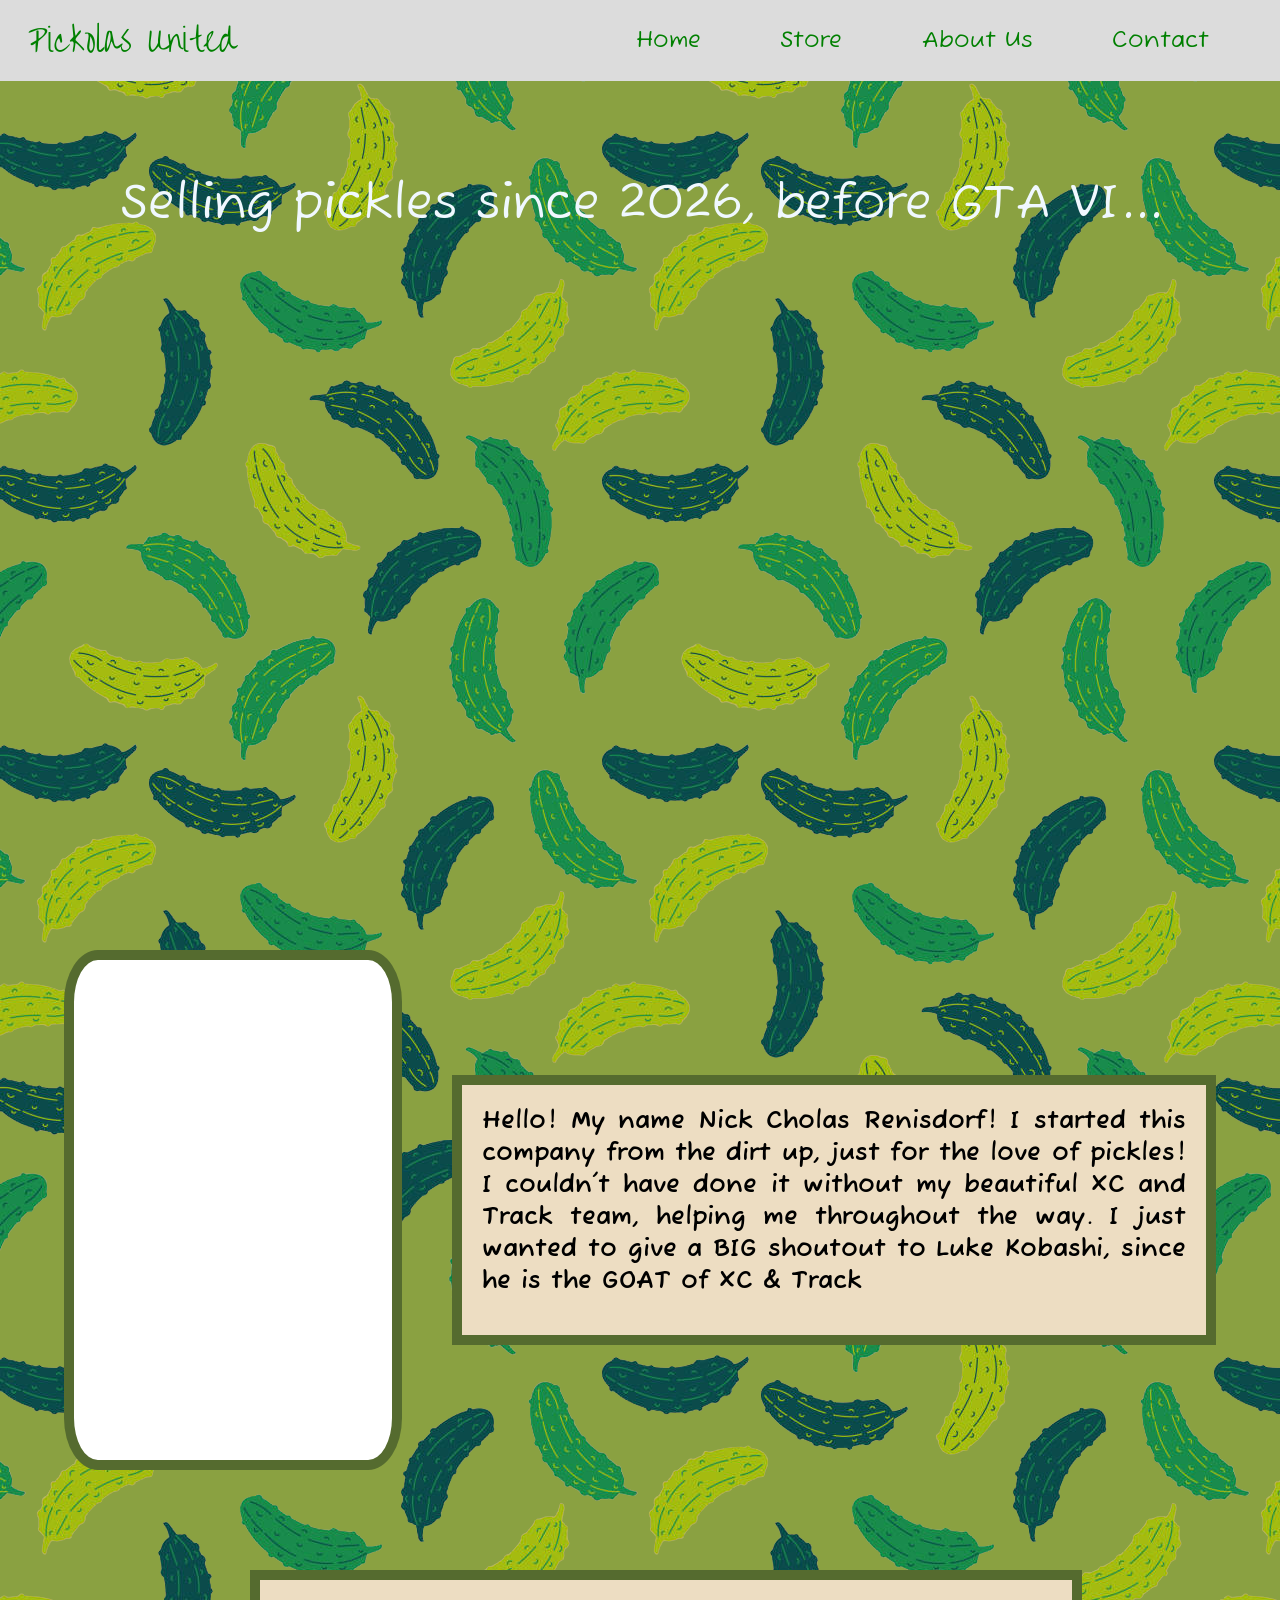
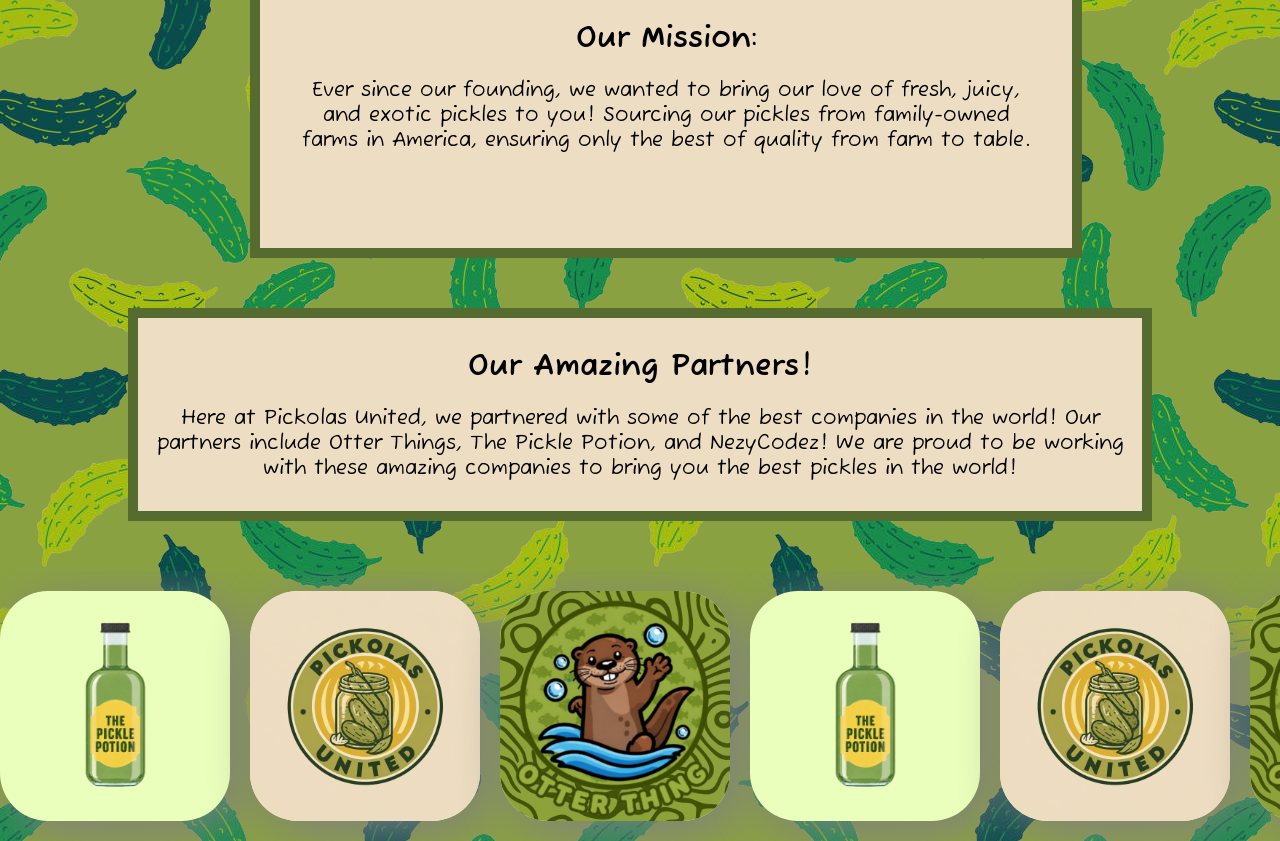
==== commit 318f738f: "sigma grind" ====
--- a/about_us.html
+++ b/about_us.html
@@ -40,7 +40,7 @@
     <div class="content-container3">
         <h1>Our Amazing Partners!</h1>
         <p>
-            Props to Enzo for letting me steal this code
+            Here at Pickolas United, we partnered with some of the best companies in the world! Our partners include Otter Things, The Pickle Potion, and NezyCodez! We are proud to be working with these amazing companies to bring you the best pickles in the world!
         </p>
     </div>
     <div class="inf-scr-container" role="region" aria-label="Partner websites">
@@ -74,7 +74,7 @@
                     <div class="logoinf"><img src="otter.png" alt="Partner 3"></div>
                 </a>
             </div>
-            <!--idk what this is bro...ENZOOOOOO-->
+            <!--idk what this is bro...ENZOOOOOO/// NOW I KNOW ITS TO MAKE IT SEAMLESSLY REPEAT-->
             <div class="inf-group" aria-hidden="true">
                 <a href="https://nezycodez.github.io">
                     <div class="logoinf"><img src="logocool-removebg-preview.png" alt="Partner 1"></div>
--- a/body.css
+++ b/body.css
@@ -1,7 +1,8 @@
 body {
     margin: 0;
+    overflow-x: hidden;
+    overflow-y: auto;
     min-height: 200vh;
     background-color: #8AA141;
-    background-image: url("https://static.vecteezy.com/system/resources/thumbnails/047/764/229/small/abstract-element-line-grid-curve-seamles-pattern-free-png.png");
-    /*background-image: url("https://png.pngtree.com/png-vector/20220704/ourmid/pngtree-vector-seamless-background-with-a-repeating-pattern-vector-illustration-textile-vector-png-image_19043886.png");*/
+    background-image: url("pickle bg.png");
 }
--- a/about_us.css
+++ b/about_us.css
@@ -1,7 +1,7 @@
     /*first div*/
     .image {
         width: auto;
-        height: 72.5vh;
+        height: 75vh;
         background-image: url("https://i0.wp.com/thelifeofafarmer.com/wp-content/uploads/2024/09/DSC_9890-104_websize.jpg?ssl=1");
         background-size: cover;
         background-position-x: 10px;
@@ -31,7 +31,7 @@
     }
     .intro {
         width: 60vw;
-        height: 40vh;
+        height: 30vh;
         background-color: #edddc2;
         border-width: 10px;
         border-style: solid;
@@ -40,8 +40,8 @@
         font-size: 25px;
         text-align: justify;
         font-weight: bold;
+        padding: 20px;
         box-sizing: border-box;
-        padding: 20px;
     }
     .anotha_container {
         align-items: center;
@@ -98,7 +98,7 @@
     border: 10px solid darkolivegreen;
     font-family: "Fuzzy Bubbles", sans-serif;
     margin: 0 auto 50px auto;
-    padding: 20px;
+    padding: 10px;
     text-align: center;
     box-sizing: border-box;
     }
@@ -123,6 +123,9 @@
         width: max-content;
         animation: infscr 15s linear infinite;
     }
+    .infscrtrk:hover {
+        animation-play-state: paused;
+    }
     .inf-group {
         display: flex;
         gap: 20px;
